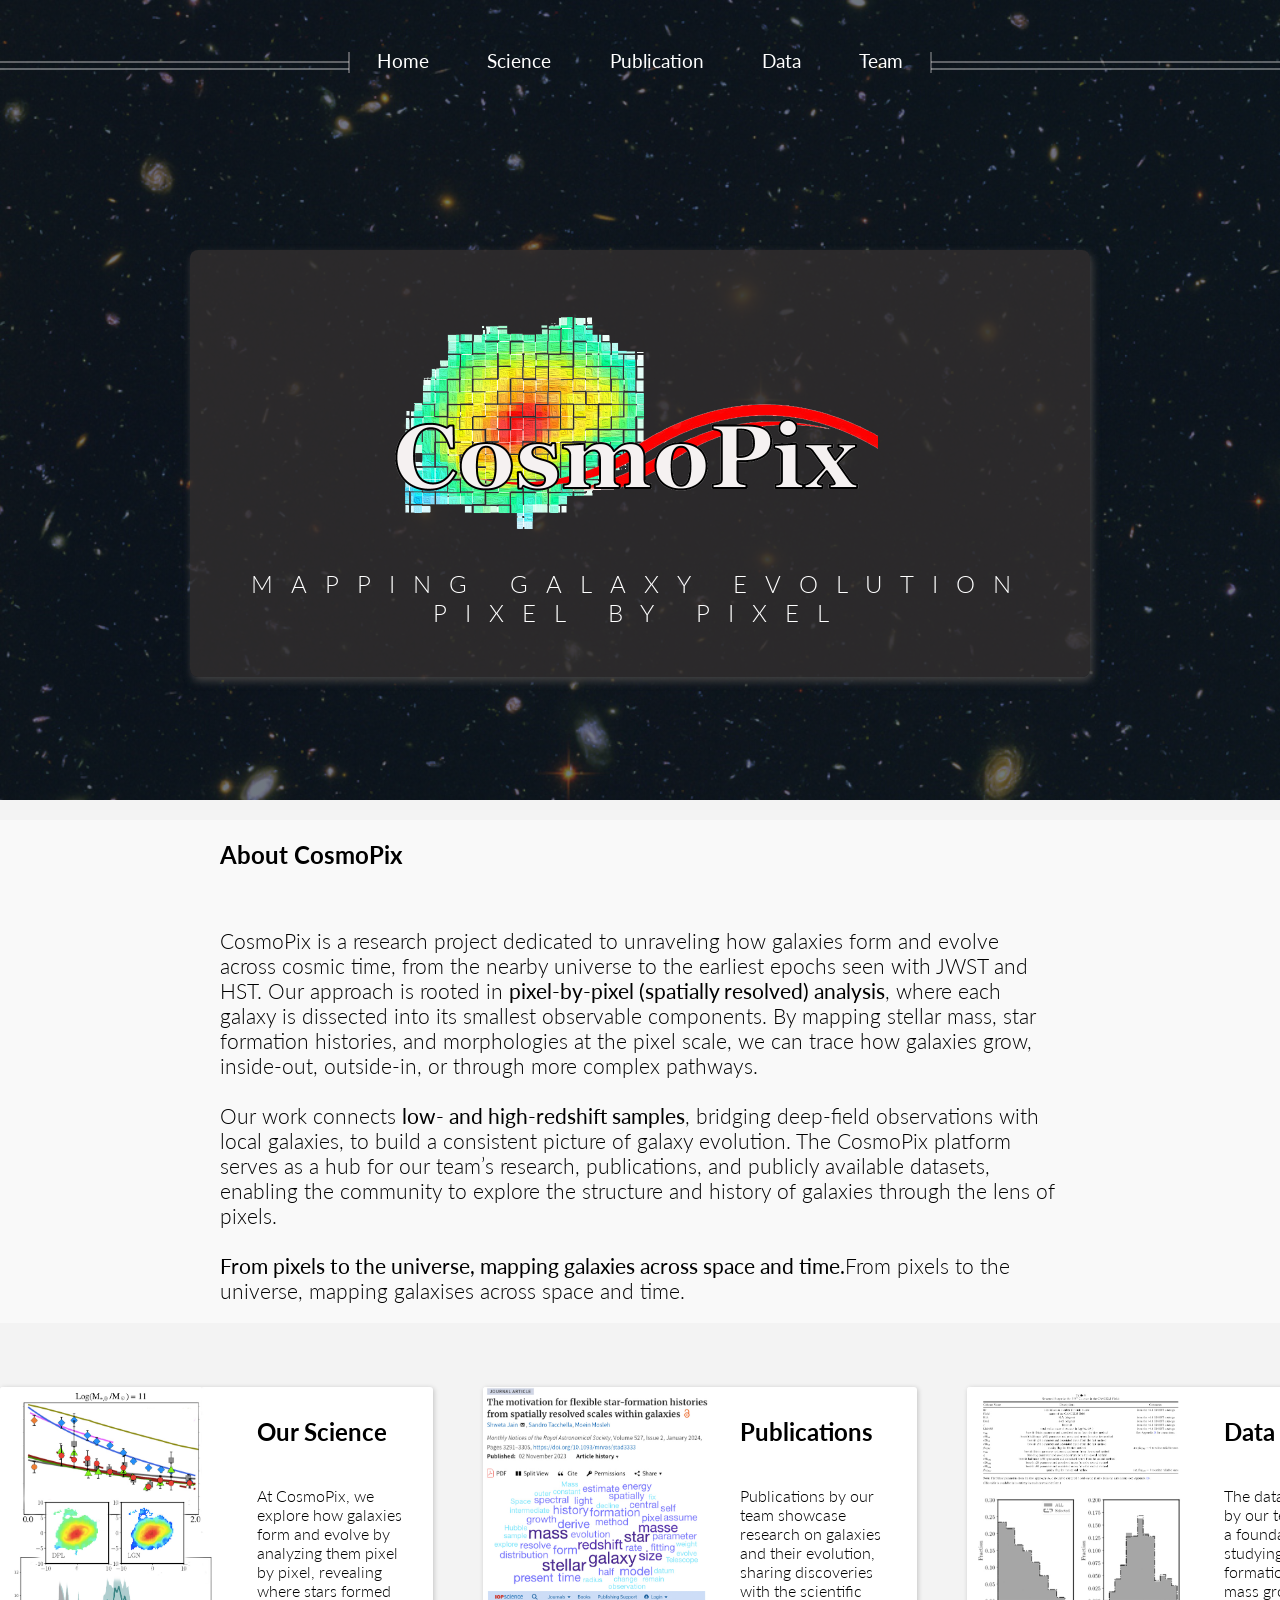
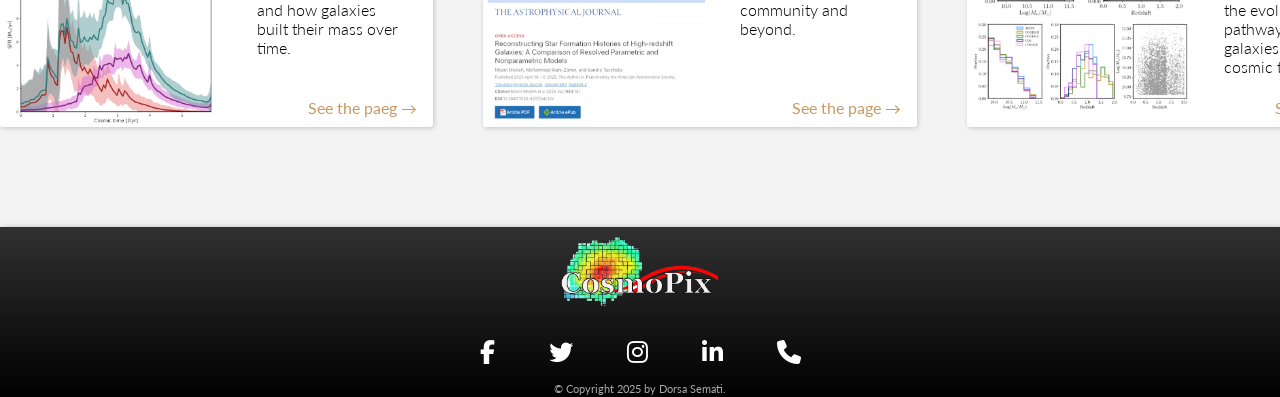
==== index.html @ 5d41d34e "Initial site upload" ====
<!DOCTYPE html>
<html lang="en">
  <head>
    <meta charset="UTF-8" />
    <meta name="viewport" content="width=device-width, initial-scale=1.0" />
    <link
      href="https://fonts.googleapis.com/css?family=Lato:100,300,400,700,900"
      rel="stylesheet"
    />
    <link
      rel="stylesheet"
      href="https://cdnjs.cloudflare.com/ajax/libs/font-awesome/6.5.0/css/all.min.css"
    />
    <link rel="shortcut icon" type="image/png" href="images/main-logo.png" />

    <link rel="stylesheet" href="styles.css" />
    <title>galaxy</title></head
  >ّ
  <body>
    <div class="wrapper">

  
<!-- hero ---------------------------------------------------------------------------------------------------------->
      <section id="hero">

        <!-- header -->
        <header class="header">
          <nav id="nav">
            <ul>
              <li><a href="index.html">Home</a></li>
              <li><a href="sciense.html">Science</a></li>
              <li><a href="publication.html">Publication</a></li>
              <li><a href="data.html">Data</a></li>
              <li><a href="team.html">Team</a></li>
            </ul>
          </nav>
        </header>


        <!-- header-content --------------------------------------------------------------------->
        <div id="hero-content">
          <img src="images/CosmoPix63.png" alt="" class="header__logo">
          <p>Mapping Galaxy Evolution Pixel by Pixel</p>
        </div>
      </section>

<!-- main ----------------------------------------------------------------------------------------------------------->
      <main>

        <!-- about-us -->
        <div class="about-us">

          <!-- title -->
          <h2>About CosmoPix</h2>

          <br>

          <!-- paragraph -------------------------------------------------------------------------->
          <p class="p-font">
            CosmoPix is a research project dedicated to unraveling how galaxies form and evolve across cosmic time,
            from the nearby universe to the earliest epochs seen with JWST and HST. Our approach is rooted in 
            <span>pixel-by-pixel (spatially resolved) analysis</span>, where each galaxy is dissected into its smallest observable components.
            By mapping stellar mass, star formation histories, and morphologies at the pixel scale,
            we can trace how galaxies grow, inside-out, outside-in, or through more complex pathways.<br>
            <br>
            Our work connects <span>low- and high-redshift samples</span>, bridging deep-field observations with local galaxies,
            to build a consistent picture of galaxy evolution. The CosmoPix platform serves as a hub for our team’s research,
            publications, and publicly available datasets, enabling the community to explore the structure and history of galaxies through the lens of pixels. <br>
            <br>
            <span>From pixels to the universe, mapping galaxies across space and time.</span>From pixels to the universe, mapping galaxises across space and time.
    
          </p>

        </div>

        <div class="box-main">
          <ul>

<!-- box-1 ------------------------------------------------------------------------------------------->
          <li>

          <!-- img-of-box-1 -->
          <img src="images/science_W.jpg" alt="galaxy" />
              
          <div class="item-content">
            <div>
              <!-- title-of-box-1 -->
              <h2>Our Science</h2>

              <!-- paragraph-of-box-1 -->
              <p>
                At CosmoPix, we explore how galaxies form and evolve by analyzing them pixel by
                pixel, revealing where stars formed and how galaxies built their mass over time.
              </p>

            </div>

            <div class="actions">
              <a href="science.html">See the paeg &#x2192</a>
            </div>
          </div>
            </li>

<!-- box-2 -->
          <li>
          <!-- img-of-box-2 -->
          <img src="images/publicationspsd.jpg" alt="galaxy" />

          <div class="item-content">
            <div>
              <!-- title-of-box-2 -->
              <h2>Publications</h2>

              <!-- paragraph-of-box-2 -->
              <p>
                Publications by our team showcase research on galaxies and their evolution, sharing
                discoveries with the scientific community and beyond.
              </p>
            </div>
            <div class="actions">
              <a href="publication.html">See the page &#x2192</a>
            </div>
          </div>
            </li>

<!-- box-3 -->          
            <li>
            <!-- img-of-box-3 -->ّ
          <img src="images/Data.jpg" alt="galaxy" />

          <div class="item-content">
            <div>
              
              <!-- title-of-box-3 -->
              <h2>Data</h2>

               <!-- paragraph-of-box-3 -->
              <p>
                The data collected by our team serve as a foundation for studying galaxy formation,
                stellar mass growth, and the evolutionary pathways that shape galaxies across cosmic time.
              </p>

            </div>
            <div class="actions">
              <a href="data.html">See the page &#x2192</a>
            </div>
          </div>
            </li>
          </ul>
        </div>
      </main>

      <!-- footer ------------------------------------------------------------>
      <footer class="footer">
        <div class="logo">
          <img src="images/main-logo.png" alt="" />
        </div>

        <div class="social-icons">
          <a href="#"><i class="fab fa-facebook-f"></i></a>
          <a href="#"><i class="fab fa-twitter"></i></a>
          <a href="#"><i class="fab fa-instagram"></i></a>
          <a href="#"><i class="fab fa-linkedin-in"></i></a>
          <a href="tel:+989123456789"><i class="fas fa-phone"></i></a>
        </div>
        <div><p class="copyright">&copy; Copyright 2025 by Dorsa Semati.</p></div>
      </footer>
    </div>
  </body>
</html>
---- styles.css ----
* {
  margin: 0;
  padding: 0;
  box-sizing: inherit;
}
body {
  margin: 0;
  padding: 0;
  box-sizing: border-box;
  font-family: "Lato", sans-serif;
  background-color: #eeeeeeb2;
}
html,
body {
  height: 100%;
  margin: 0 auto;
}
.wrapper {
  min-height: 100%;
  display: flex;
  flex-direction: column;
}
#hero {
  position: relative;
  margin-top: -20px;
  height: 800px;
  background-image: linear-gradient(
      to right bottom,
      rgba(16, 29, 44, 0.6),
      rgba(16, 29, 44, 0.6)
    ),
    url("images/wallpaper.jpg");
  /* background-image: url("images/21609\ \(1\).jpg"); */
  background-position: center;
  background-size: cover;
}
#hero-content {
  width: 900px;
  background-color: rgba(51, 47, 47, 0.8);
  box-shadow: 2px 4px 8px rgb(68, 67, 67);
  border-radius: 8px;
  text-align: center;
  padding: 50px 0;
  margin: 0 auto;
  position: relative;
  top: 250px;
}
.heaading-primary {
  color: #fff;
  text-transform: uppercase;
  backface-visibility: hidden;
  margin-bottom: 6rem;
}
#hero-content h1 {
  color: white;
  text-transform: uppercase;
  font-size: 50px;
  font-weight: 500;
  font-family: "Raleway", sans-serif;
  margin: 0;
  margin-bottom: 50px;
  letter-spacing: 10px;
}
#hero-content p {
  color: white;
  text-transform: uppercase;
  font-size: 24px;
  font-weight: 300;
  /* margin-bottom: 32px; */
  letter-spacing: 18px;
}
#hero-content a {
  text-decoration: none;
  background-color: rgb(146, 146, 146);
  padding: 12px 24px;
  color: black;
  font-size: 24px;
  font-weight: bold;
  border-radius: 8px;
  box-shadow: 2px 4px 8px rgb(22, 50, 63);
}

.description {
  display: flex;
  margin-top: 75px;
  justify-content: center;
  position: relative;
  width: 100vw;
  overflow: hidden;
  background-color: black;
  color: white;
}
.description-container {
  width: 1000px;
  height: 400px;
  display: flex;
  justify-content: center;
  align-items: center;
}
.hero-container {
  width: 800px;
  display: flex;
  margin-top: -35px;
  justify-content: center;
  position: relative;
  width: 100vw;
  overflow: hidden;
}

/* nav */
#nav {
  position: absolute;
  width: 100%;
  top: 0;
  left: 0;
  z-index: 10;
  text-align: center;
  padding: 1.5em 0 1.5em 0;
  z-index: 1;
  overflow: hidden;
  color: #fff;
  font-size: 19px;
  margin-top: 20px;
}

#nav li:hover {
  color: #c69963;
}
#nav > ul {
  line-height: 0px;
  position: relative;
  display: inline-block;
  margin: 0;
  height: 21px;
  border-left: solid 2px rgba(237, 227, 227, 0.35);
  border-right: solid 2px rgba(212, 208, 208, 0.35);
}

#nav > ul:before,
#nav > ul:after {
  content: "";
  display: block;
  width: 300%;
  position: absolute;
  top: 50%;
  margin-top: -2px;
  height: 5px;
  border-top: solid 2px rgba(248, 242, 242, 0.35);
  border-bottom: solid 2px rgba(255, 255, 255, 0.35);
}

#nav > ul:before {
  left: 100%;
  margin-left: 1px;
}

#nav > ul:after {
  right: 100%;
  margin-right: 1px;
}

#nav > ul > li {
  display: inline-block;
  margin: -9px 0.5em 0 0.5em;
  border-radius: 0.5em;
  padding: 0.85em;
  border: solid 1px transparent;
  -moz-transition: color 0.35s ease-in-out, border-color 0.35s ease-in-out;
  -webkit-transition: color 0.35s ease-in-out, border-color 0.35s ease-in-out;
  -ms-transition: color 0.35s ease-in-out, border-color 0.35s ease-in-out;
  transition: color 0.35s ease-in-out, border-color 0.35s ease-in-out;
}

#nav > ul > li > a,
#nav > ul > li > span {
  display: block;
  color: inherit;
  text-decoration: none;
  border: 0;
  outline: 0;
}

@media screen and (max-width: 736px) {
  #page-wrapper {
    overflow-x: hidden;
    height: 100vh !important;
  }
  #header {
    padding: 0 !important;
    margin-top: -50px;
  }
  .hero-container {
    width: 100%;
  }
  #hero-slider {
    width: 100%;
    height: 400px;
  }
  .description-container {
    width: 90%;
    height: auto;
    padding: 20px;
  }
}

.about-us {
  padding: 0 200px;
  text-align: left;
  background-color: #f9f9f9;
}

main {
  margin-top: 20px;
}
main h2 {
  padding: 20px;
}

main p {
  font-weight: 300;
  padding: 20px;
}
main p span {
  font-weight: 400;
}
main ul {
  width: 1400px;
  margin: 4rem auto 0 auto;
  display: grid;
  grid-template-columns: 1fr 1fr 1fr;
  gap: 20px 50px;
}

main li {
  display: flex;
  background-color: white;
  box-shadow: 1px 1px 5px rgba(0, 0, 0, 0.2);
  border-radius: 3px;
  overflow: hidden;
  /* width: 500px; */
}
main li img {
  width: 300px;
  height: 340.2px;
  object-fit: cover;
    background-image: linear-gradient(
      to right bottom,
      rgba(16, 29, 44, 0.6),
      rgba(16, 29, 44, 0.6)
    ),
    url("images/index-galaxy.jpg");
}
.item-content {
  padding: 10px;
  /* height: 100.2px; */
  display: flex;
  flex-direction: column;
  justify-content: space-between;
}

.actions {
  text-align: right;
}
.actions a {
  text-decoration: none;
  padding: 6px;
  color: #c69963;
  border-radius: 5px;
}
.actions a:hover {
  background-color: rgb(235, 253, 255);
}

/* footer */
.footer {
  height: 170px;
  background: linear-gradient(180deg, rgba(0, 0, 0, 0.8), rgba(0, 0, 0, 1));
  margin-top: 100px;
  box-shadow: 2px 4px 8px rgb(68, 67, 67);
  text-align: center;
  display: flex;
  flex-direction: column;
  justify-content: center;
  align-items: center;
}

.logo img {
  width: 170px;
  margin-bottom: 20px;
}

.footer .social-icons a {
  color: #fff;
  margin: 0 10px;
  font-size: 24px;
  transition: color 0.3s ease;
  padding: 0 15px;
}

.footer .social-icons a:hover {
  color: #c69963;
}
.copyright {
 color: #aaa;
 font-size: .7rem;
 margin-top: 1rem;
}

.header__logo {
  width: 512px;
  height: 246px;
  justify-self: center;
  margin-bottom: 20px;
}

.p-font {
  font-size: 1.3rem;
}
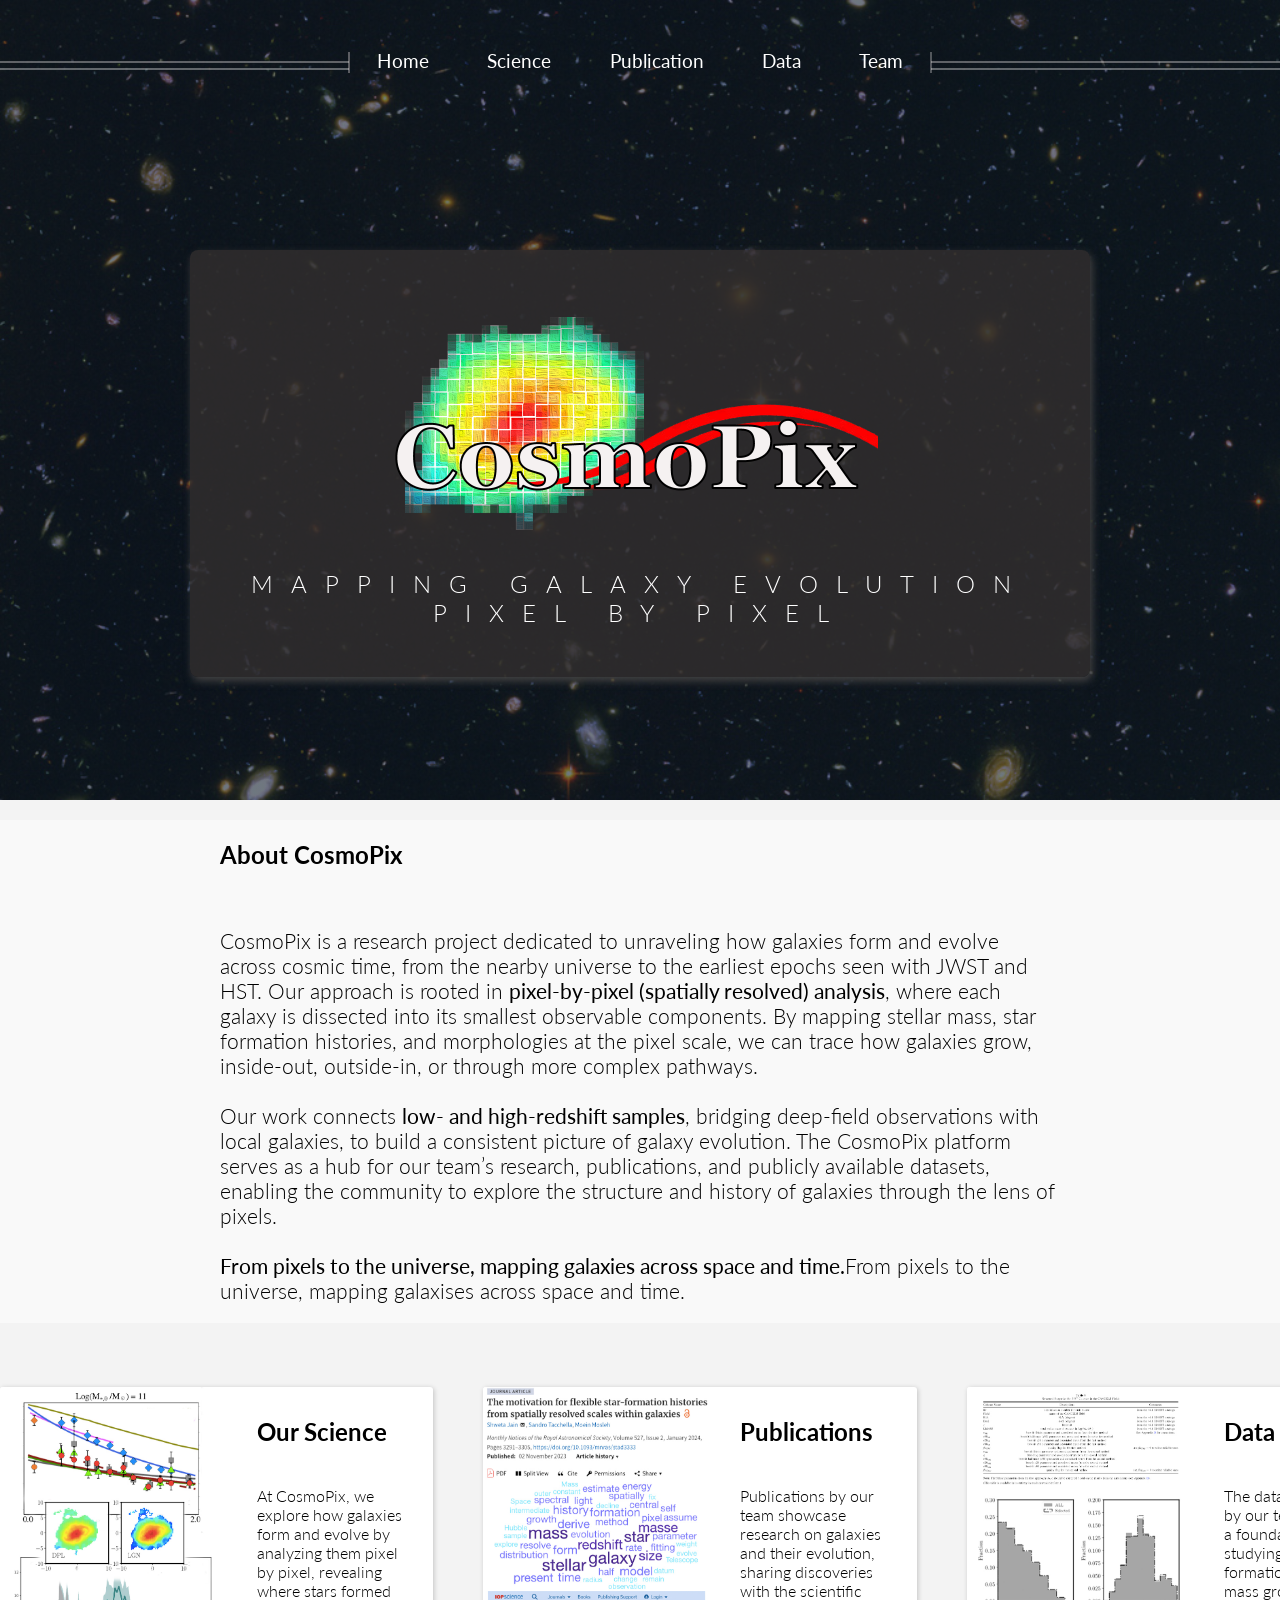
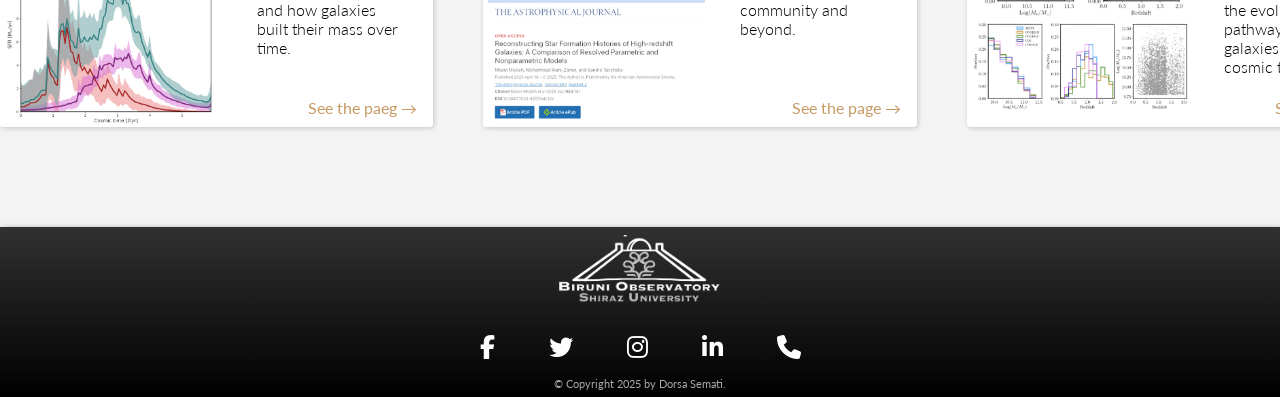
==== commit 64a697f5: "Update HTML/CSS and add new images" ====
--- a/index.html
+++ b/index.html
@@ -39,7 +39,7 @@
 
         <!-- header-content --------------------------------------------------------------------->
         <div id="hero-content">
-          <img src="images/CosmoPix63.png" alt="" class="header__logo">
+          <img src="images/CosmoPix64.png" alt="" class="header__logo">
           <p>Mapping Galaxy Evolution Pixel by Pixel</p>
         </div>
       </section>
@@ -153,7 +153,7 @@
       <!-- footer ------------------------------------------------------------>
       <footer class="footer">
         <div class="logo">
-          <img src="images/main-logo.png" alt="" />
+          <img src="images/logo.png" alt="" />
         </div>
 
         <div class="social-icons">
